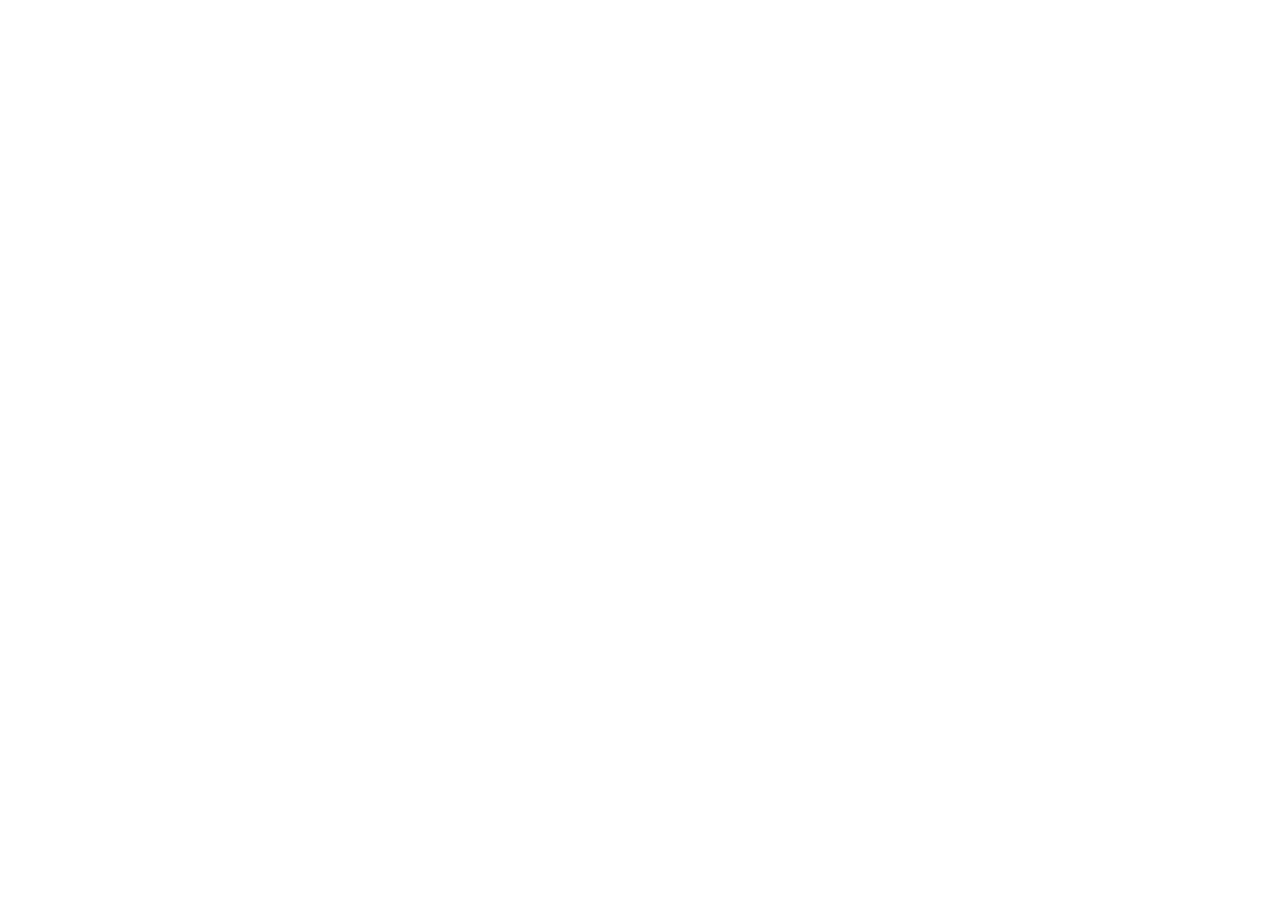
==== index.html @ 4ad4c4ee "Finish" ====
<!DOCTYPE html>
<html lang="en">

<head>
    <meta charset="UTF-8">
    <meta http-equiv="X-UA-Compatible" content="IE=edge">
    <meta name="viewport" content="width=device-width, initial-scale=1.0">
    <title>Document</title>
    <link rel="stylesheet" href="scss/main.min.css">
</head>



</html>
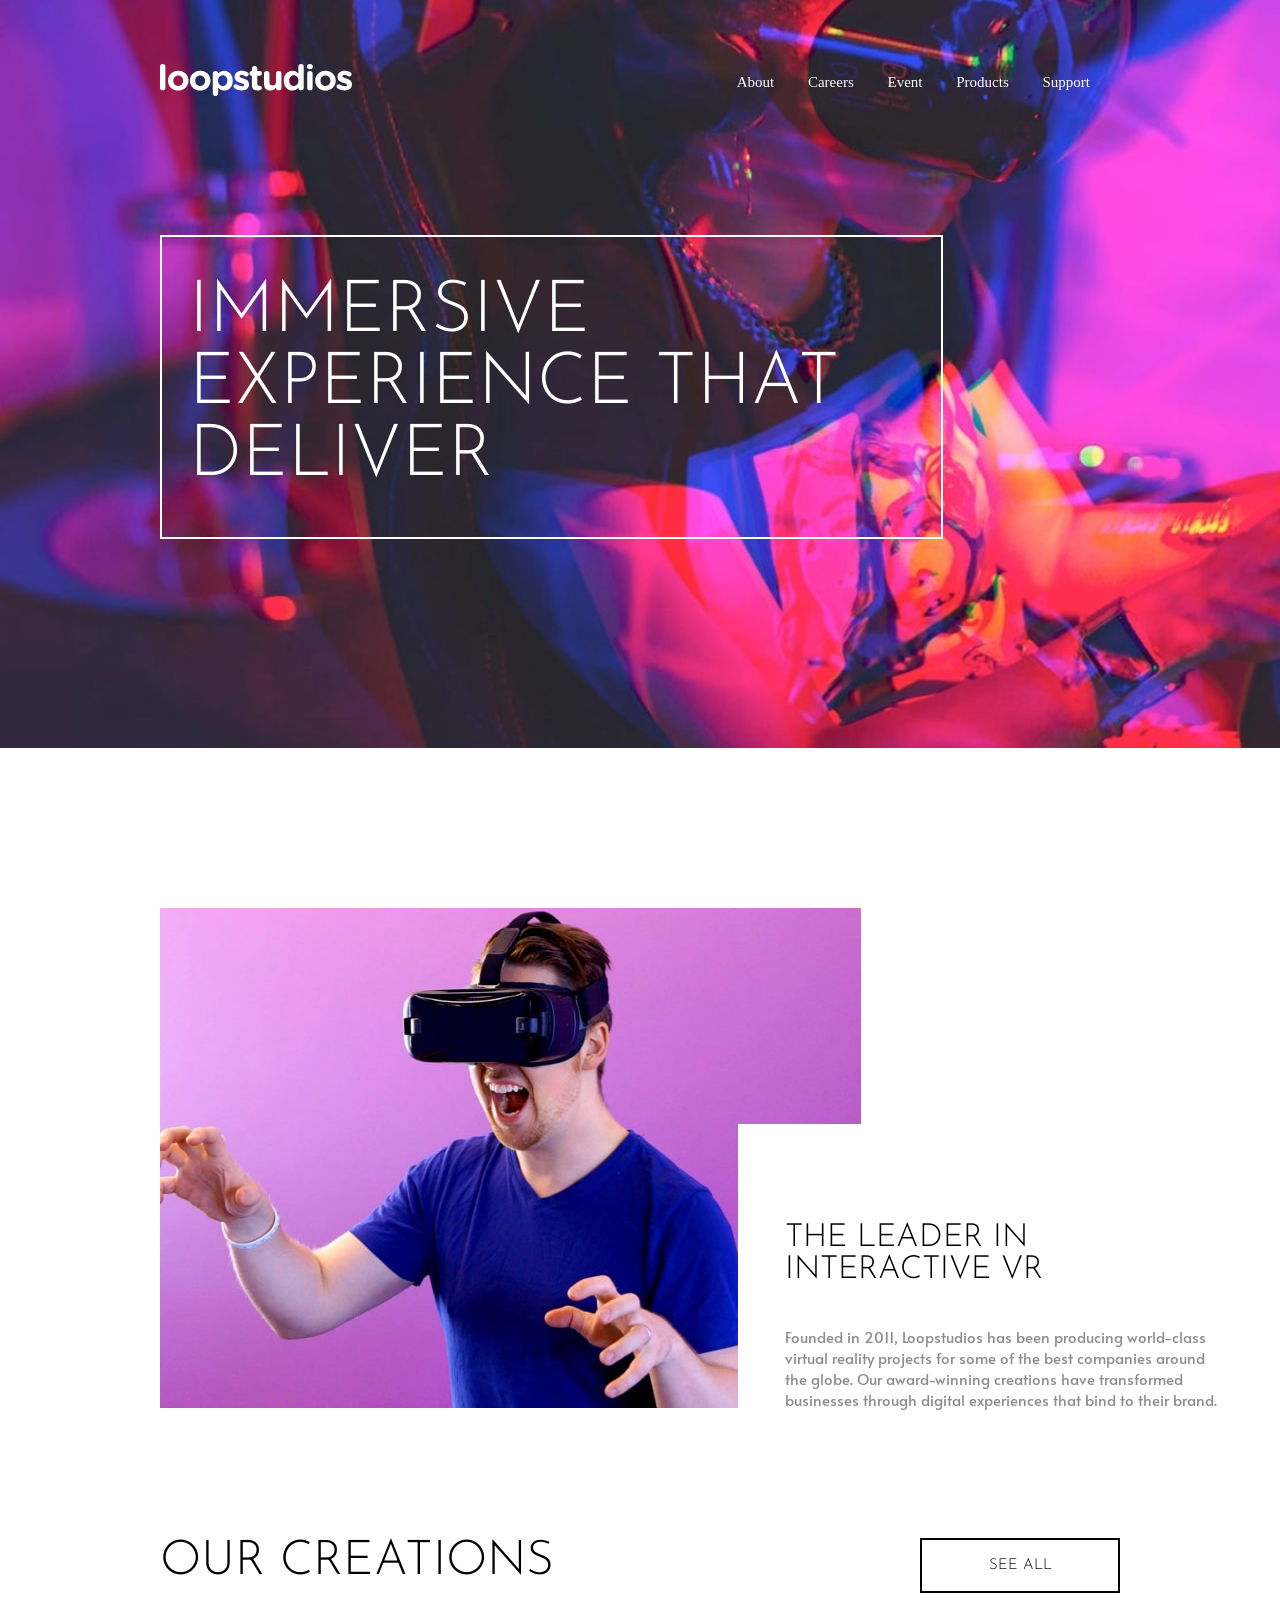
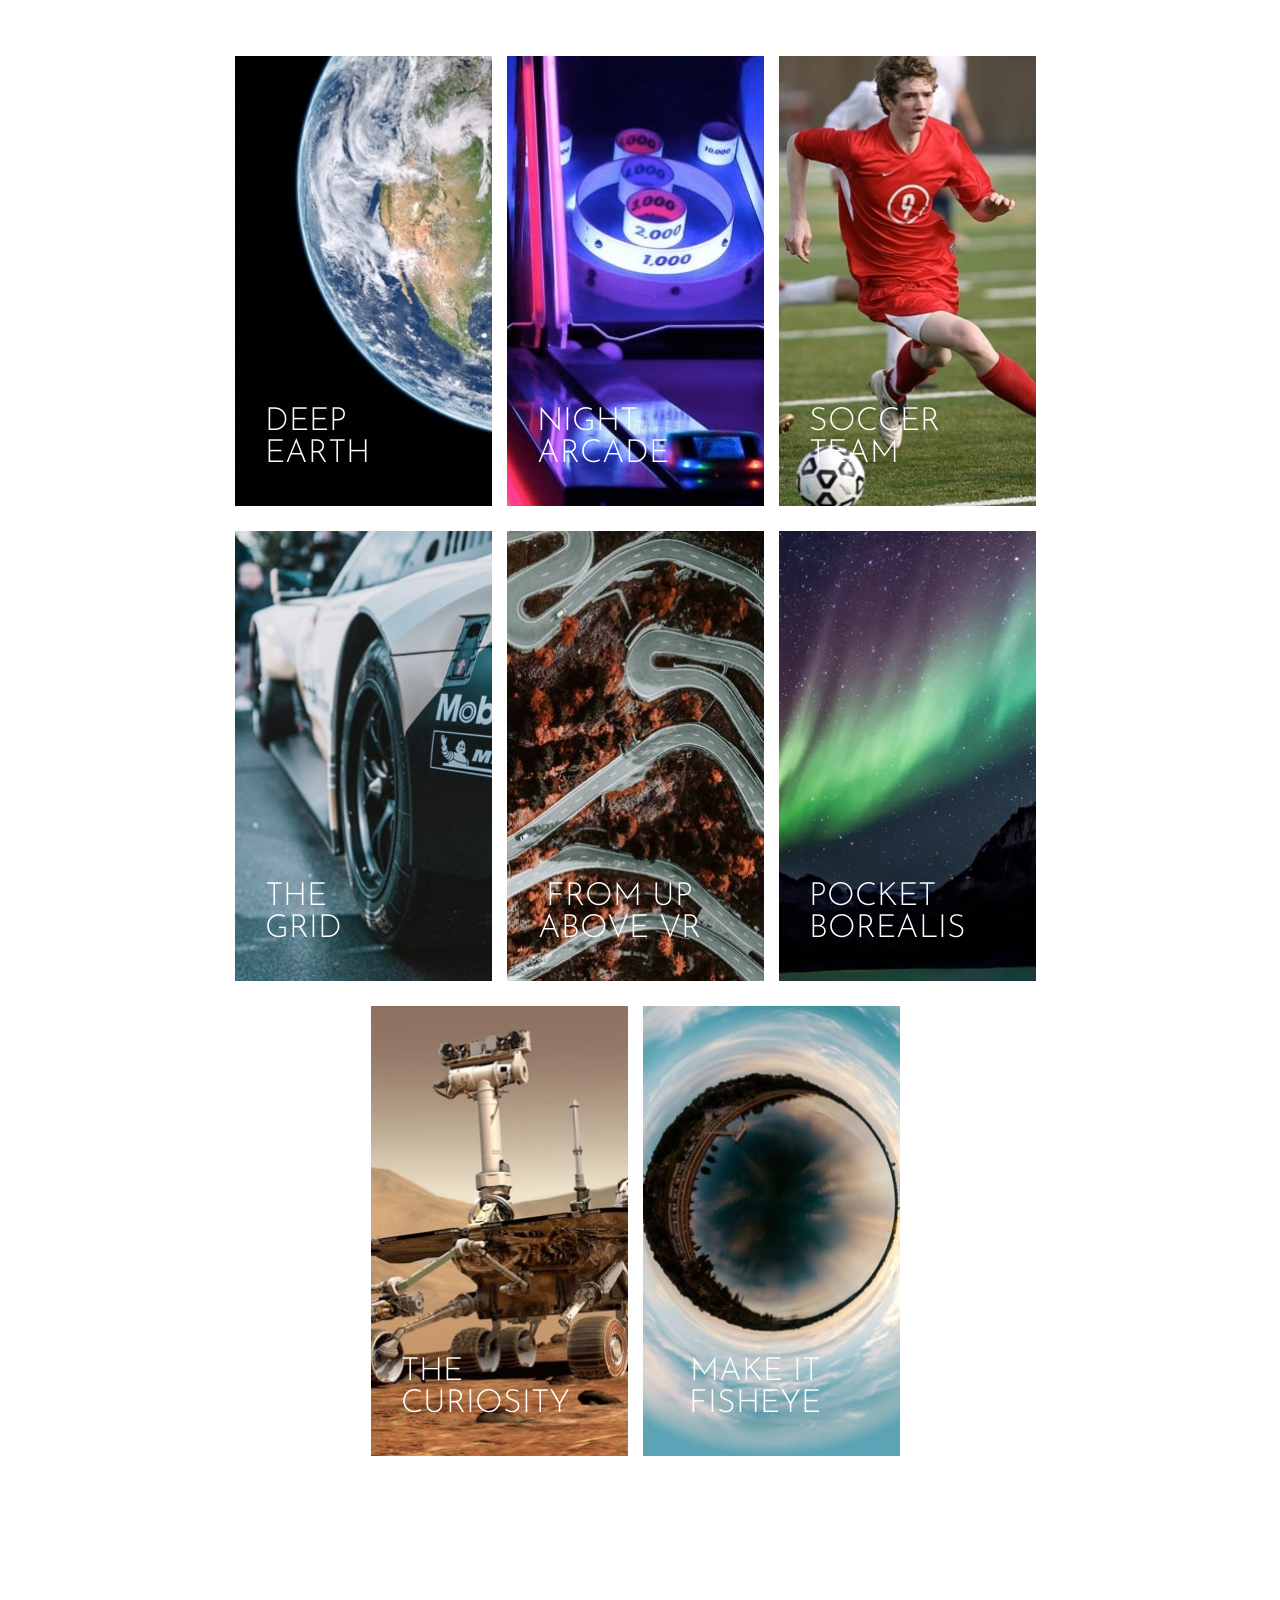
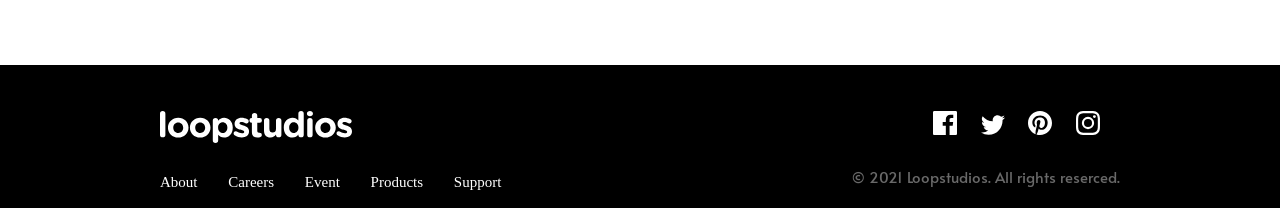
==== commit e75f5c20: "Finis" ====
--- a/index.html
+++ b/index.html
@@ -1,14 +1,109 @@
 <!DOCTYPE html>
 <html lang="en">
-
 <head>
     <meta charset="UTF-8">
     <meta http-equiv="X-UA-Compatible" content="IE=edge">
     <meta name="viewport" content="width=device-width, initial-scale=1.0">
-    <title>Document</title>
-    <link rel="stylesheet" href="scss/main.min.css">
+    <title>Week 6 - Submision</title>
+    <link rel="shortcut icon" href="images/favicon-32x32.png" type="image/x-icon">
+    <link rel="stylesheet" href="sass/main.min.css">
 </head>
+<body>
+    <body>
+    <header>
+        <nav>
+            <img src="images/icon/logo.svg" alt="">
 
+            <ul class="navigasi">
+                <li><a href="">About</a><div></div></li>
+                <li><a href="">Careers</a><div></div></li>
+                <li><a href="">Event</a><div></div></li>
+                <li><a href="">Products</a><div></div></li>
+                <li><a href="">Support</a><div></div></li>
+            </ul>
+            <img class="icon-hamburger" src="images/icon/icon-hamburger.svg" alt="">
+        </nav>
+        <h1 class="motto">immersive experience that deliver</h1>
+    </header>
 
+    <main>
+        <article >
+            <section class="promosi-1">
+                <div class="img-content"></div>
+                <div class="text-content">
+                    <h2>
+                    the leader in interactive vr
+                </h2>
+                <p>
+                 Founded in 2011, Loopstudios has been producing world-class virtual reality projects for some of the best companies around the globe. Our award-winning creations have transformed businesses through digital experiences that bind to their brand.
+                </p>
+                </div>
+            </section>
+            <section class="promosi-2">
+              <div class="header">
+                    <h2>our creations</h2>
+                 <p id="seeAllDekstop">See All</p>
+              </div>
+                <div>
+                    <div class="image-promosi-2">
+                        <h3>
+                            deep earth
+                        </h3>
+                    </div>
+                    <div class="image-promosi-2">
+                        <h3>
+                            night arcade 
+                        </h3>
+                    </div>
+                    <div class="image-promosi-2"><h3>
+                        soccer team
+                    </h3></div>
+                    <div class="image-promosi-2">
+                        <h3>the grid</h3>
+                    </div>
+                    <div class="image-promosi-2">
+                        <h3>from up above vr</h3>
+                    </div>
+                    <div class="image-promosi-2">
+                        <h3>pocket borealis</h3>
+                    </div>
+                    <div class="image-promosi-2">
+                        <h3>the curiosity</h3>
+                    </div>
+                    <div class="image-promosi-2">
+                        <h3>make it fisheye</h3>
+                    </div>
+                </div>
+                <p id="seeAllMobile">See All</p>
+            </section>
+        </article>
+    </main>
+    
+    <footer>
+        <section class="footer-1">
+                 <img src="images/icon/logo.svg" alt="" class="brand">
 
+                 <ul class="navigasi">
+                <li><a href="">About</a></li>
+                <li><a href="">Careers</a></li>
+                <li><a href="">Event</a></li>
+                <li><a href="">Products</a></li>
+                <li><a href="">Support</a></li>
+            </ul>
+            </div>
+        </section>
+        <section class="footer-2">
+            <ul>
+                <li><img src="images/icon/icon-facebook.svg" alt=""></li>
+                <li><img src="images/icon/icon-twitter.svg" alt=""></li>
+                <li><img src="images/icon/icon-pinterest.svg" alt=""></li>
+                <li><img src="images/icon/icon-instagram.svg" alt=""></li>
+            </ul>
+            <p>
+                	&copy; 2021 Loopstudios. All rights reserced.
+            </p>
+        </section>
+    </footer>
+</body>
+</body>
 </html>
--- a/sass/main.min.css
+++ b/sass/main.min.css
@@ -0,0 +1 @@
+@import url("https://fonts.googleapis.com/css2?family=Alata&family=Josefin+Sans:wght@300&display=swap");article .promosi-2 .header #seeAllDekstop,article .promosi-2 #seeAllMobile{padding:18px 48px;border:2px solid black;width:100px;display:inline-block;margin-top:15px}article .promosi-2 .header #seeAllDekstop:hover,article .promosi-2 #seeAllMobile:hover{cursor:pointer;background-color:#000;color:#fff}article .promosi-1 .text-content p,footer .footer-1 h1,footer .footer-2 p{font-family:'Alata', sans-serif;font-weight:400}article .promosi-2 .header #seeAllDekstop,article .promosi-2 #seeAllMobile,header .motto,article .promosi-1 .text-content h2,article .promosi-2,article .promosi-2 .header h2,article .promosi-2 div.image-promosi-2 h3{text-transform:uppercase;font-family:'Josefin Sans', sans-serif;font-weight:300}*{margin:0;padding:0}body{font-size:15px}header{background-image:url("../images/mobile/image-hero.jpg");background-size:cover;background-repeat:no-repeat;padding:30px}header .motto{font-size:3.125rem;padding:30px;color:#fff;border:2px solid #fff;margin-top:200px;margin-bottom:300px}header .icon-hamburger{display:inline}header .navigasi{display:none}main{padding:125px 30px}article .promosi-1{margin-bottom:115px}article .promosi-1 .img-content{background-image:url(../images/desktop/image-interactive.jpg);height:300px;background-size:415px;background-repeat:no-repeat;background-position:center}article .promosi-1 .text-content{text-align:center}article .promosi-1 .text-content h2{font-size:2rem;margin-top:62px;margin-bottom:40px}article .promosi-1 .text-content p{color:#8c8c8c}article .promosi-2{text-align:center}article .promosi-2 .header h2{font-size:2rem;margin-bottom:70px}article .promosi-2 .header #seeAllDekstop{display:none}article .promosi-2 div.image-promosi-2{height:150px;margin-bottom:25px;background-repeat:no-repeat;background-size:cover;background-position:center;position:relative;color:#fff}article .promosi-2 div.image-promosi-2:hover{cursor:pointer;opacity:0.5;position:absolute;top:0;left:0;width:100%;height:100%}article .promosi-2 div.image-promosi-2:hover h3{color:#000}article .promosi-2 div.image-promosi-2 h3{font-size:32px;width:20px;padding:67px 0px 0px 30px}article .promosi-2 div.image-promosi-2:nth-child(1){background-image:url(../images/mobile/image-deep-earth.jpg)}article .promosi-2 div.image-promosi-2:nth-child(2){background-image:url(../images/mobile/image-night-arcade.jpg)}article .promosi-2 div.image-promosi-2:nth-child(3){background-image:url(../images/mobile/image-soccer-team.jpg)}article .promosi-2 div.image-promosi-2:nth-child(4){background-image:url(../images/mobile/image-grid.jpg)}article .promosi-2 div.image-promosi-2:nth-child(5){background-image:url(../images/mobile/image-from-above.jpg)}article .promosi-2 div.image-promosi-2:nth-child(6){background-image:url(../images/mobile/image-pocket-borealis.jpg)}article .promosi-2 div.image-promosi-2:nth-child(7){background-image:url(../images/mobile/image-curiosity.jpg)}article .promosi-2 div.image-promosi-2:nth-child(8){background-image:url(../images/mobile/image-fisheye.jpg)}article .promosi-2 div.image-promosi-2:nth-child(5) h3{width:165px}article .promosi-2 div.image-promosi-2:last-child h3{width:165px}article .promosi-2 #seeAllMobile{display:inline-block}footer{background-color:#000;color:#fff;text-align:center;padding-top:24px;padding-bottom:74px}footer .brand{margin-top:46px}footer .footer-1 h1{color:#fff;margin-top:46px}footer .footer-1 ul{margin-top:27px;list-style:none;margin-bottom:17px}footer .footer-1 ul li{padding-top:30px}footer .footer-1 ul li a{text-align:center;color:#fff;text-decoration:none}footer .footer-2 ul{list-style:none;margin-top:46px;margin-bottom:27px}footer .footer-2 ul li{display:inline;margin-right:20px}footer .footer-2 p{color:dimgray}@media screen and (min-width: 1280px){body{max-width:1430px;margin:0px auto}header{max-width:1116px;background-image:url("../images/desktop/image-hero.jpg");padding:64px 160px}header .icon-hamburger{display:none}header .navigasi{float:right;display:inline;list-style:none;padding-top:10px}header .navigasi li{display:inline-block;margin-right:30px}header .navigasi li:hover div{width:20px;margin-left:14px;border-bottom:2px solid #fff;margin-top:5px}header .navigasi li a{padding-bottom:10px;text-align:center;width:20px;color:#fff;text-decoration:none}header .motto{font-size:4.5rem;padding:40px 100px 44px 27px;width:652px;margin-top:135px;margin-bottom:145px}main{padding:160px 160px 0px 160px}article .promosi-1{max-width:963px}article .promosi-1 .img-content{background-image:url(../images/desktop/image-interactive.jpg);height:500px;width:73%;background-size:cover;background-repeat:no-repeat;background-position:left}article .promosi-1 .text-content{text-align:left;padding-top:36px;padding-left:47px;width:445px;float:right;background-color:#fff;margin-top:-284px;margin-right:-110px}article .promosi-2{margin-bottom:184px}article .promosi-2 .header{text-align:left}article .promosi-2 .header h2{margin-top:15px;font-size:48px;display:inline-block}article .promosi-2 .header #seeAllDekstop{display:block;float:right;text-align:center}article .promosi-2 #seeAllMobile{display:none}article .promosi-2 div.image-promosi-2{height:450px;width:257px;display:inline-block;margin-right:10px}article .promosi-2 div.image-promosi-2 h3{padding:350px 0px 0px 30px}article .promosi-2 div.image-promosi-2:nth-child(1){background-image:url(../images/desktop/image-deep-earth.jpg)}article .promosi-2 div.image-promosi-2:nth-child(2){background-image:url(../images/desktop/image-night-arcade.jpg)}article .promosi-2 div.image-promosi-2:nth-child(3){background-image:url(../images/desktop/image-soccer-team.jpg)}article .promosi-2 div.image-promosi-2:nth-child(4){background-image:url(../images/desktop/image-grid.jpg)}article .promosi-2 div.image-promosi-2:nth-child(5){background-image:url(../images/desktop/image-from-above.jpg)}article .promosi-2 div.image-promosi-2:nth-child(6){background-image:url(../images/desktop/image-pocket-borealis.jpg)}article .promosi-2 div.image-promosi-2:nth-child(7){background-image:url(../images/desktop/image-curiosity.jpg)}article .promosi-2 div.image-promosi-2:nth-child(8){background-image:url(../images/desktop/image-fisheye.jpg)}article .promosi-2 div.image-promosi-2:nth-child(5) h3{width:165px}article .promosi-2 div.image-promosi-2:last-child h3{width:165px}footer{text-align:left;display:flex;padding:0px 160px}footer .footer-1{flex-grow:1}footer .footer-1 ul li{margin-right:27px;display:inline}footer .footer-2{flex-grow:1;text-align:right}}
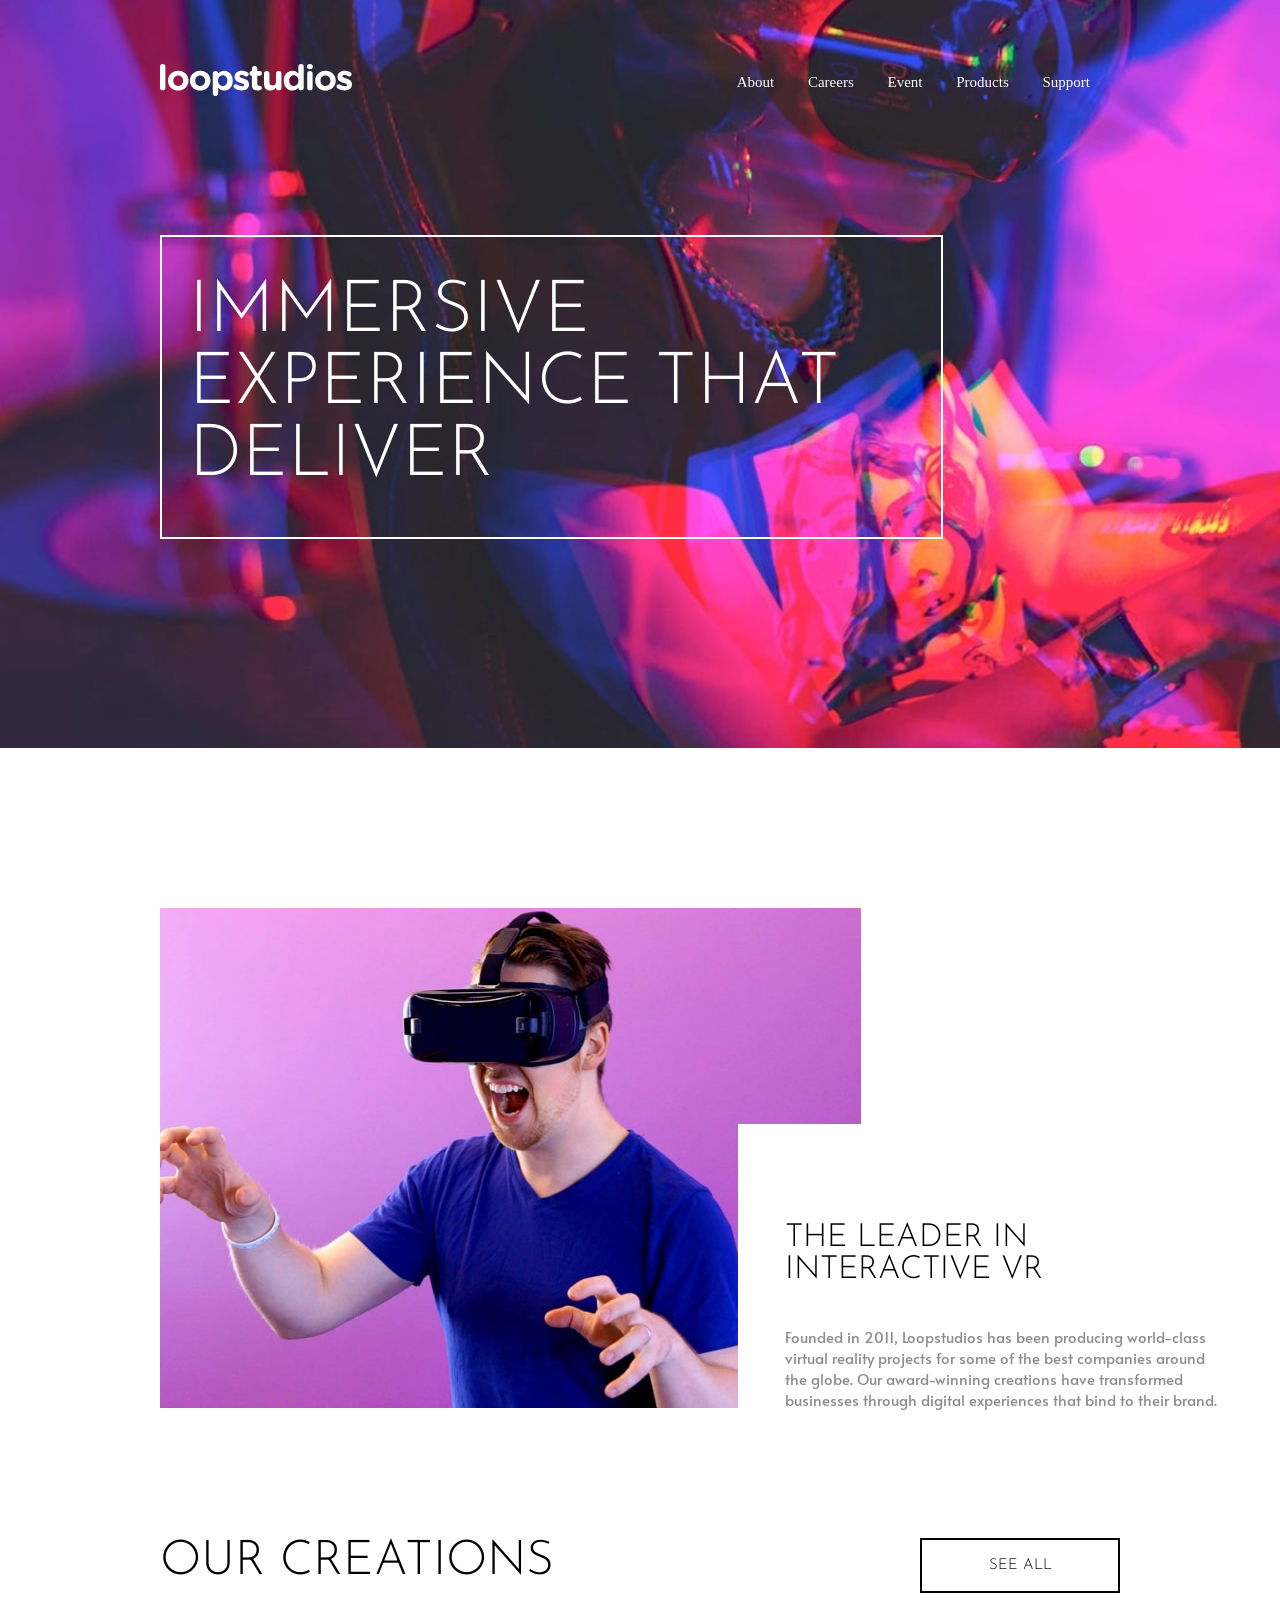
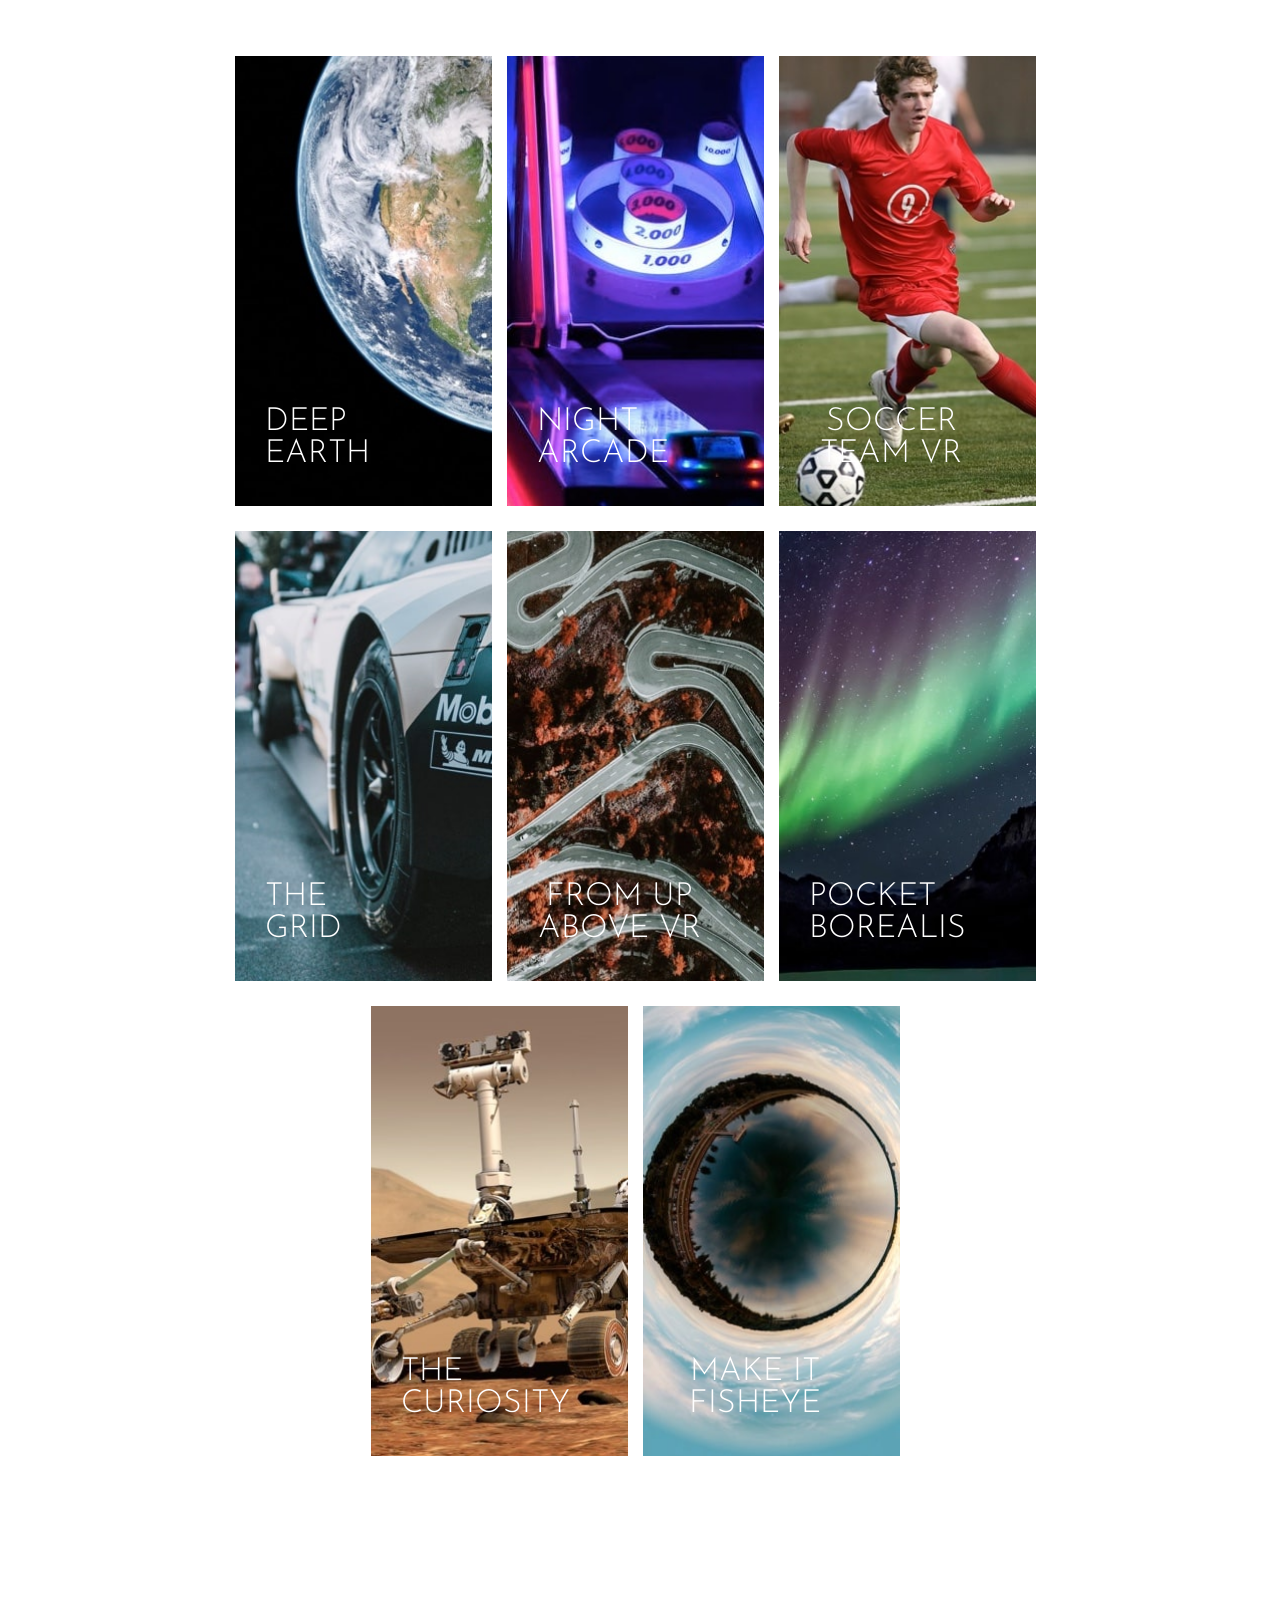
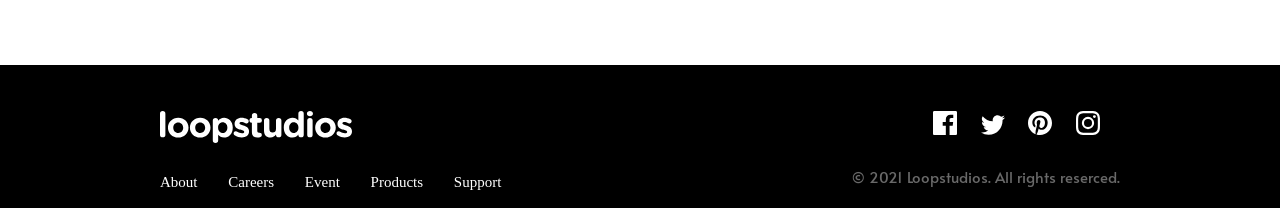
==== commit 37f42f6f: "Add VR text" ====
--- a/index.html
+++ b/index.html
@@ -56,7 +56,7 @@
                         </h3>
                     </div>
                     <div class="image-promosi-2"><h3>
-                        soccer team
+                        soccer team vr
                     </h3></div>
                     <div class="image-promosi-2">
                         <h3>the grid</h3>
--- a/sass/main.min.css
+++ b/sass/main.min.css
@@ -1 +1 @@
-@import url("https://fonts.googleapis.com/css2?family=Alata&family=Josefin+Sans:wght@300&display=swap");article .promosi-2 .header #seeAllDekstop,article .promosi-2 #seeAllMobile{padding:18px 48px;border:2px solid black;width:100px;display:inline-block;margin-top:15px}article .promosi-2 .header #seeAllDekstop:hover,article .promosi-2 #seeAllMobile:hover{cursor:pointer;background-color:#000;color:#fff}article .promosi-1 .text-content p,footer .footer-1 h1,footer .footer-2 p{font-family:'Alata', sans-serif;font-weight:400}article .promosi-2 .header #seeAllDekstop,article .promosi-2 #seeAllMobile,header .motto,article .promosi-1 .text-content h2,article .promosi-2,article .promosi-2 .header h2,article .promosi-2 div.image-promosi-2 h3{text-transform:uppercase;font-family:'Josefin Sans', sans-serif;font-weight:300}*{margin:0;padding:0}body{font-size:15px}header{background-image:url("../images/mobile/image-hero.jpg");background-size:cover;background-repeat:no-repeat;padding:30px}header .motto{font-size:3.125rem;padding:30px;color:#fff;border:2px solid #fff;margin-top:200px;margin-bottom:300px}header .icon-hamburger{display:inline}header .navigasi{display:none}main{padding:125px 30px}article .promosi-1{margin-bottom:115px}article .promosi-1 .img-content{background-image:url(../images/desktop/image-interactive.jpg);height:300px;background-size:415px;background-repeat:no-repeat;background-position:center}article .promosi-1 .text-content{text-align:center}article .promosi-1 .text-content h2{font-size:2rem;margin-top:62px;margin-bottom:40px}article .promosi-1 .text-content p{color:#8c8c8c}article .promosi-2{text-align:center}article .promosi-2 .header h2{font-size:2rem;margin-bottom:70px}article .promosi-2 .header #seeAllDekstop{display:none}article .promosi-2 div.image-promosi-2{height:150px;margin-bottom:25px;background-repeat:no-repeat;background-size:cover;background-position:center;position:relative;color:#fff}article .promosi-2 div.image-promosi-2:hover{cursor:pointer;opacity:0.5;position:absolute;top:0;left:0;width:100%;height:100%}article .promosi-2 div.image-promosi-2:hover h3{color:#000}article .promosi-2 div.image-promosi-2 h3{font-size:32px;width:20px;padding:67px 0px 0px 30px}article .promosi-2 div.image-promosi-2:nth-child(1){background-image:url(../images/mobile/image-deep-earth.jpg)}article .promosi-2 div.image-promosi-2:nth-child(2){background-image:url(../images/mobile/image-night-arcade.jpg)}article .promosi-2 div.image-promosi-2:nth-child(3){background-image:url(../images/mobile/image-soccer-team.jpg)}article .promosi-2 div.image-promosi-2:nth-child(4){background-image:url(../images/mobile/image-grid.jpg)}article .promosi-2 div.image-promosi-2:nth-child(5){background-image:url(../images/mobile/image-from-above.jpg)}article .promosi-2 div.image-promosi-2:nth-child(6){background-image:url(../images/mobile/image-pocket-borealis.jpg)}article .promosi-2 div.image-promosi-2:nth-child(7){background-image:url(../images/mobile/image-curiosity.jpg)}article .promosi-2 div.image-promosi-2:nth-child(8){background-image:url(../images/mobile/image-fisheye.jpg)}article .promosi-2 div.image-promosi-2:nth-child(5) h3{width:165px}article .promosi-2 div.image-promosi-2:last-child h3{width:165px}article .promosi-2 #seeAllMobile{display:inline-block}footer{background-color:#000;color:#fff;text-align:center;padding-top:24px;padding-bottom:74px}footer .brand{margin-top:46px}footer .footer-1 h1{color:#fff;margin-top:46px}footer .footer-1 ul{margin-top:27px;list-style:none;margin-bottom:17px}footer .footer-1 ul li{padding-top:30px}footer .footer-1 ul li a{text-align:center;color:#fff;text-decoration:none}footer .footer-2 ul{list-style:none;margin-top:46px;margin-bottom:27px}footer .footer-2 ul li{display:inline;margin-right:20px}footer .footer-2 p{color:dimgray}@media screen and (min-width: 1280px){body{max-width:1430px;margin:0px auto}header{max-width:1116px;background-image:url("../images/desktop/image-hero.jpg");padding:64px 160px}header .icon-hamburger{display:none}header .navigasi{float:right;display:inline;list-style:none;padding-top:10px}header .navigasi li{display:inline-block;margin-right:30px}header .navigasi li:hover div{width:20px;margin-left:14px;border-bottom:2px solid #fff;margin-top:5px}header .navigasi li a{padding-bottom:10px;text-align:center;width:20px;color:#fff;text-decoration:none}header .motto{font-size:4.5rem;padding:40px 100px 44px 27px;width:652px;margin-top:135px;margin-bottom:145px}main{padding:160px 160px 0px 160px}article .promosi-1{max-width:963px}article .promosi-1 .img-content{background-image:url(../images/desktop/image-interactive.jpg);height:500px;width:73%;background-size:cover;background-repeat:no-repeat;background-position:left}article .promosi-1 .text-content{text-align:left;padding-top:36px;padding-left:47px;width:445px;float:right;background-color:#fff;margin-top:-284px;margin-right:-110px}article .promosi-2{margin-bottom:184px}article .promosi-2 .header{text-align:left}article .promosi-2 .header h2{margin-top:15px;font-size:48px;display:inline-block}article .promosi-2 .header #seeAllDekstop{display:block;float:right;text-align:center}article .promosi-2 #seeAllMobile{display:none}article .promosi-2 div.image-promosi-2{height:450px;width:257px;display:inline-block;margin-right:10px}article .promosi-2 div.image-promosi-2 h3{padding:350px 0px 0px 30px}article .promosi-2 div.image-promosi-2:nth-child(1){background-image:url(../images/desktop/image-deep-earth.jpg)}article .promosi-2 div.image-promosi-2:nth-child(2){background-image:url(../images/desktop/image-night-arcade.jpg)}article .promosi-2 div.image-promosi-2:nth-child(3){background-image:url(../images/desktop/image-soccer-team.jpg)}article .promosi-2 div.image-promosi-2:nth-child(4){background-image:url(../images/desktop/image-grid.jpg)}article .promosi-2 div.image-promosi-2:nth-child(5){background-image:url(../images/desktop/image-from-above.jpg)}article .promosi-2 div.image-promosi-2:nth-child(6){background-image:url(../images/desktop/image-pocket-borealis.jpg)}article .promosi-2 div.image-promosi-2:nth-child(7){background-image:url(../images/desktop/image-curiosity.jpg)}article .promosi-2 div.image-promosi-2:nth-child(8){background-image:url(../images/desktop/image-fisheye.jpg)}article .promosi-2 div.image-promosi-2:nth-child(5) h3{width:165px}article .promosi-2 div.image-promosi-2:last-child h3{width:165px}footer{text-align:left;display:flex;padding:0px 160px}footer .footer-1{flex-grow:1}footer .footer-1 ul li{margin-right:27px;display:inline}footer .footer-2{flex-grow:1;text-align:right}}
+@import url("https://fonts.googleapis.com/css2?family=Alata&family=Josefin+Sans:wght@300&display=swap");article .promosi-2 .header #seeAllDekstop,article .promosi-2 #seeAllMobile{padding:18px 48px;border:2px solid black;width:100px;display:inline-block;margin-top:15px}article .promosi-2 .header #seeAllDekstop:hover,article .promosi-2 #seeAllMobile:hover{cursor:pointer;background-color:#000;color:#fff}article .promosi-1 .text-content p,footer .footer-1 h1,footer .footer-2 p{font-family:'Alata', sans-serif;font-weight:400}article .promosi-2 .header #seeAllDekstop,article .promosi-2 #seeAllMobile,header .motto,article .promosi-1 .text-content h2,article .promosi-2,article .promosi-2 .header h2,article .promosi-2 div.image-promosi-2 h3{text-transform:uppercase;font-family:'Josefin Sans', sans-serif;font-weight:300}*{margin:0;padding:0}html{overflow-x:hidden}body{font-size:15px}header{background-image:url("../images/mobile/image-hero.jpg");background-size:cover;background-repeat:no-repeat;padding:30px}header .motto{font-size:3.125rem;padding:30px;color:#fff;border:2px solid #fff;margin-top:200px;margin-bottom:300px}header .icon-hamburger{display:block;float:right;padding-top:8px}header .navigasi{display:none}main{padding:125px 30px}article .promosi-1{margin-bottom:115px}article .promosi-1 .img-content{background-image:url(../images/desktop/image-interactive.jpg);height:300px;background-size:415px;background-repeat:no-repeat;background-position:center}article .promosi-1 .text-content{text-align:center}article .promosi-1 .text-content h2{font-size:2rem;margin-top:62px;margin-bottom:40px}article .promosi-1 .text-content p{color:#8c8c8c}article .promosi-2{text-align:center}article .promosi-2 .header h2{font-size:2rem;margin-bottom:70px}article .promosi-2 .header #seeAllDekstop{display:none}article .promosi-2 div.image-promosi-2{height:150px;margin-bottom:25px;background-repeat:no-repeat;background-size:cover;background-position:center;color:#fff}article .promosi-2 div.image-promosi-2:hover{cursor:pointer;opacity:0.5}article .promosi-2 div.image-promosi-2:hover h3{color:#000}article .promosi-2 div.image-promosi-2 h3{font-size:32px;width:20px;padding:67px 0px 0px 30px}article .promosi-2 div.image-promosi-2:nth-child(1){background-image:url(../images/mobile/image-deep-earth.jpg)}article .promosi-2 div.image-promosi-2:nth-child(2){background-image:url(../images/mobile/image-night-arcade.jpg)}article .promosi-2 div.image-promosi-2:nth-child(3){background-image:url(../images/mobile/image-soccer-team.jpg)}article .promosi-2 div.image-promosi-2:nth-child(4){background-image:url(../images/mobile/image-grid.jpg)}article .promosi-2 div.image-promosi-2:nth-child(5){background-image:url(../images/mobile/image-from-above.jpg)}article .promosi-2 div.image-promosi-2:nth-child(6){background-image:url(../images/mobile/image-pocket-borealis.jpg)}article .promosi-2 div.image-promosi-2:nth-child(7){background-image:url(../images/mobile/image-curiosity.jpg)}article .promosi-2 div.image-promosi-2:nth-child(8){background-image:url(../images/mobile/image-fisheye.jpg)}article .promosi-2 div.image-promosi-2:nth-child(5) h3{width:165px}article .promosi-2 div.image-promosi-2:nth-child(3) h3{width:165px}article .promosi-2 div.image-promosi-2:last-child h3{width:165px}article .promosi-2 #seeAllMobile{display:inline-block}footer{background-color:#000;color:#fff;text-align:center;padding-top:24px;padding-bottom:74px}footer .brand{margin-top:46px}footer .footer-1 h1{color:#fff;margin-top:46px}footer .footer-1 ul{margin-top:27px;list-style:none;margin-bottom:17px}footer .footer-1 ul li{padding-top:30px}footer .footer-1 ul li a{text-align:center;color:#fff;text-decoration:none}footer .footer-2 ul{list-style:none;margin-top:46px;margin-bottom:27px}footer .footer-2 ul li{display:inline;margin-right:20px}footer .footer-2 p{color:dimgray}@media screen and (min-width: 1280px){body{max-width:1430px;margin:0px auto}header{max-width:1116px;background-image:url("../images/desktop/image-hero.jpg");padding:64px 160px}header .icon-hamburger{display:none}header .navigasi{float:right;display:inline;list-style:none;padding-top:10px}header .navigasi li{display:inline-block;margin-right:30px}header .navigasi li:hover div{width:20px;margin-left:14px;border-bottom:2px solid #fff;margin-top:5px}header .navigasi li a{padding-bottom:10px;text-align:center;width:20px;color:#fff;text-decoration:none}header .motto{font-size:4.5rem;padding:40px 100px 44px 27px;width:652px;margin-top:135px;margin-bottom:145px}main{padding:160px 160px 0px 160px}article .promosi-1{max-width:963px}article .promosi-1 .img-content{background-image:url(../images/desktop/image-interactive.jpg);height:500px;width:73%;background-size:cover;background-repeat:no-repeat;background-position:left}article .promosi-1 .text-content{text-align:left;padding-top:36px;padding-left:47px;width:445px;float:right;background-color:#fff;margin-top:-284px;margin-right:-110px}article .promosi-2{margin-bottom:184px}article .promosi-2 .header{text-align:left}article .promosi-2 .header h2{margin-top:15px;font-size:48px;display:inline-block}article .promosi-2 .header #seeAllDekstop{display:block;float:right;text-align:center}article .promosi-2 #seeAllMobile{display:none}article .promosi-2 div.image-promosi-2{height:450px;width:257px;display:inline-block;margin-right:10px}article .promosi-2 div.image-promosi-2 h3{padding:350px 0px 0px 30px}article .promosi-2 div.image-promosi-2:nth-child(1){background-image:url(../images/desktop/image-deep-earth.jpg)}article .promosi-2 div.image-promosi-2:nth-child(2){background-image:url(../images/desktop/image-night-arcade.jpg)}article .promosi-2 div.image-promosi-2:nth-child(3){background-image:url(../images/desktop/image-soccer-team.jpg)}article .promosi-2 div.image-promosi-2:nth-child(4){background-image:url(../images/desktop/image-grid.jpg)}article .promosi-2 div.image-promosi-2:nth-child(5){background-image:url(../images/desktop/image-from-above.jpg)}article .promosi-2 div.image-promosi-2:nth-child(6){background-image:url(../images/desktop/image-pocket-borealis.jpg)}article .promosi-2 div.image-promosi-2:nth-child(7){background-image:url(../images/desktop/image-curiosity.jpg)}article .promosi-2 div.image-promosi-2:nth-child(8){background-image:url(../images/desktop/image-fisheye.jpg)}article .promosi-2 div.image-promosi-2:nth-child(5) h3{width:165px}article .promosi-2 div.image-promosi-2:last-child h3{width:165px}footer{text-align:left;display:flex;padding:0px 160px}footer .footer-1{flex-grow:1}footer .footer-1 ul li{margin-right:27px;display:inline}footer .footer-2{flex-grow:1;text-align:right}}
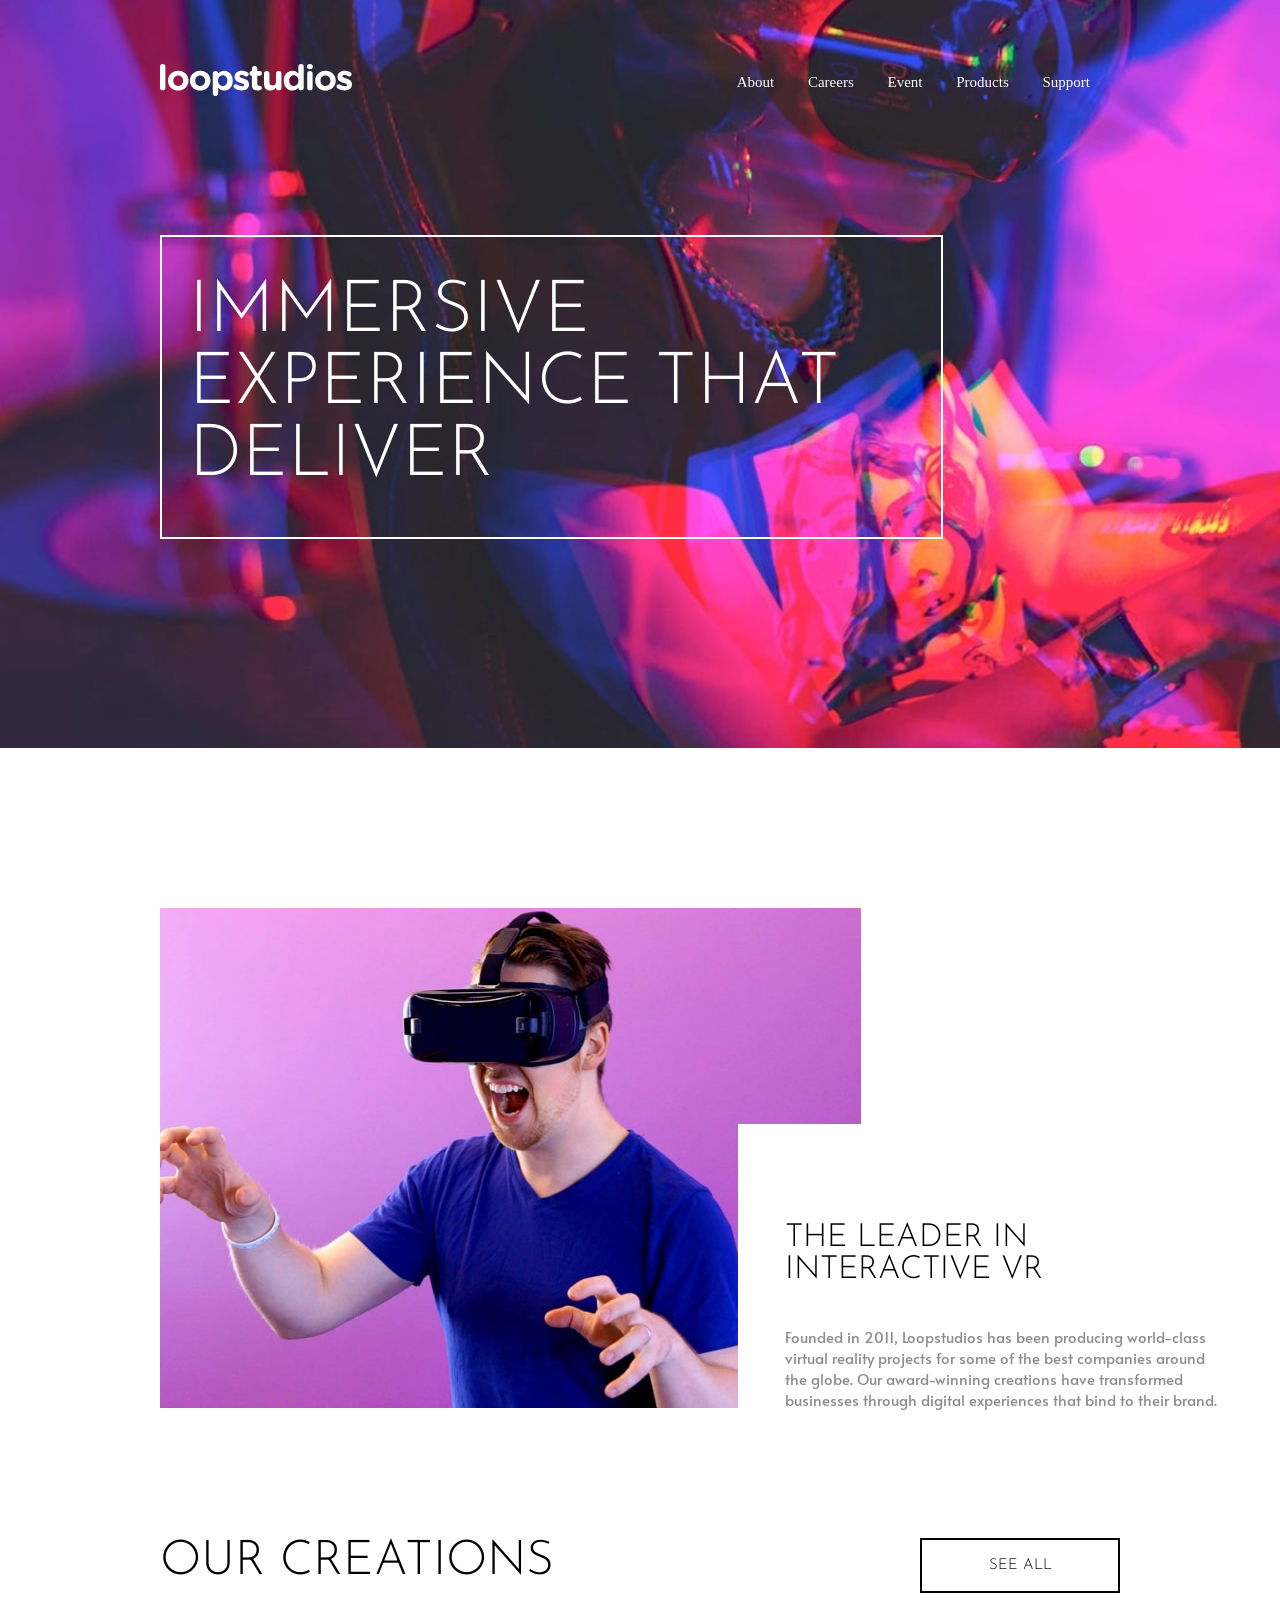
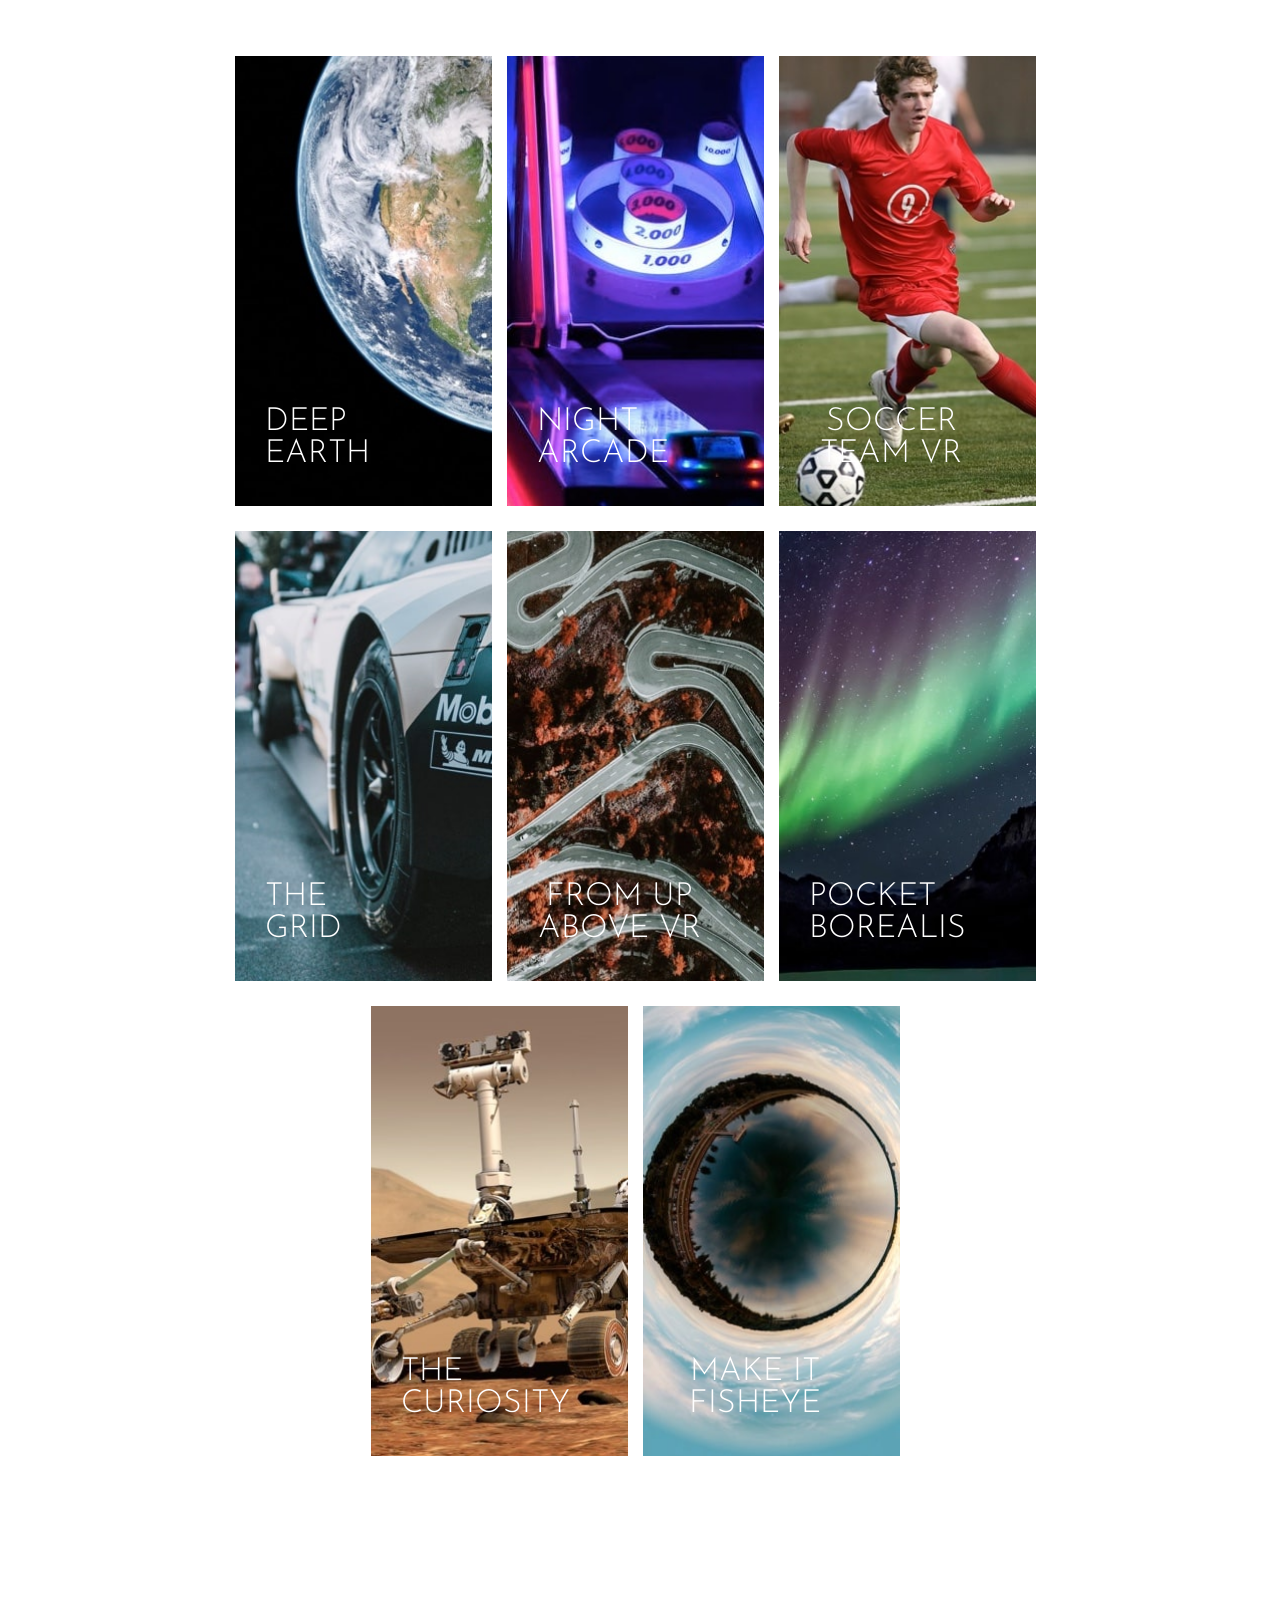
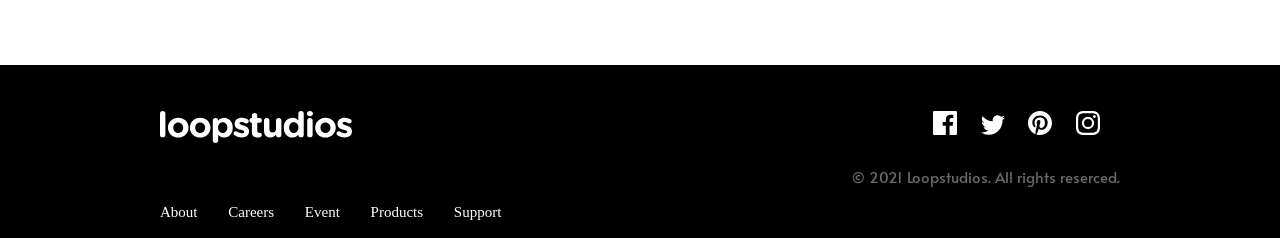
==== commit 36515f62: "Add Line Bottom :hover in footer" ====
--- a/index.html
+++ b/index.html
@@ -84,11 +84,11 @@
                  <img src="images/icon/logo.svg" alt="" class="brand">
 
                  <ul class="navigasi">
-                <li><a href="">About</a></li>
-                <li><a href="">Careers</a></li>
-                <li><a href="">Event</a></li>
-                <li><a href="">Products</a></li>
-                <li><a href="">Support</a></li>
+                <li><a href="">About</a><div></div></li>
+                <li><a href="">Careers</a><div></div></li>
+                <li><a href="">Event</a><div></div></li>
+                <li><a href="">Products</a><div></div></li>
+                <li><a href="">Support</a><div></div></li>
             </ul>
             </div>
         </section>
--- a/sass/main.min.css
+++ b/sass/main.min.css
@@ -1 +1 @@
-@import url("https://fonts.googleapis.com/css2?family=Alata&family=Josefin+Sans:wght@300&display=swap");article .promosi-2 .header #seeAllDekstop,article .promosi-2 #seeAllMobile{padding:18px 48px;border:2px solid black;width:100px;display:inline-block;margin-top:15px}article .promosi-2 .header #seeAllDekstop:hover,article .promosi-2 #seeAllMobile:hover{cursor:pointer;background-color:#000;color:#fff}article .promosi-1 .text-content p,footer .footer-1 h1,footer .footer-2 p{font-family:'Alata', sans-serif;font-weight:400}article .promosi-2 .header #seeAllDekstop,article .promosi-2 #seeAllMobile,header .motto,article .promosi-1 .text-content h2,article .promosi-2,article .promosi-2 .header h2,article .promosi-2 div.image-promosi-2 h3{text-transform:uppercase;font-family:'Josefin Sans', sans-serif;font-weight:300}*{margin:0;padding:0}html{overflow-x:hidden}body{font-size:15px}header{background-image:url("../images/mobile/image-hero.jpg");background-size:cover;background-repeat:no-repeat;padding:30px}header .motto{font-size:3.125rem;padding:30px;color:#fff;border:2px solid #fff;margin-top:200px;margin-bottom:300px}header .icon-hamburger{display:block;float:right;padding-top:8px}header .navigasi{display:none}main{padding:125px 30px}article .promosi-1{margin-bottom:115px}article .promosi-1 .img-content{background-image:url(../images/desktop/image-interactive.jpg);height:300px;background-size:415px;background-repeat:no-repeat;background-position:center}article .promosi-1 .text-content{text-align:center}article .promosi-1 .text-content h2{font-size:2rem;margin-top:62px;margin-bottom:40px}article .promosi-1 .text-content p{color:#8c8c8c}article .promosi-2{text-align:center}article .promosi-2 .header h2{font-size:2rem;margin-bottom:70px}article .promosi-2 .header #seeAllDekstop{display:none}article .promosi-2 div.image-promosi-2{height:150px;margin-bottom:25px;background-repeat:no-repeat;background-size:cover;background-position:center;color:#fff}article .promosi-2 div.image-promosi-2:hover{cursor:pointer;opacity:0.5}article .promosi-2 div.image-promosi-2:hover h3{color:#000}article .promosi-2 div.image-promosi-2 h3{font-size:32px;width:20px;padding:67px 0px 0px 30px}article .promosi-2 div.image-promosi-2:nth-child(1){background-image:url(../images/mobile/image-deep-earth.jpg)}article .promosi-2 div.image-promosi-2:nth-child(2){background-image:url(../images/mobile/image-night-arcade.jpg)}article .promosi-2 div.image-promosi-2:nth-child(3){background-image:url(../images/mobile/image-soccer-team.jpg)}article .promosi-2 div.image-promosi-2:nth-child(4){background-image:url(../images/mobile/image-grid.jpg)}article .promosi-2 div.image-promosi-2:nth-child(5){background-image:url(../images/mobile/image-from-above.jpg)}article .promosi-2 div.image-promosi-2:nth-child(6){background-image:url(../images/mobile/image-pocket-borealis.jpg)}article .promosi-2 div.image-promosi-2:nth-child(7){background-image:url(../images/mobile/image-curiosity.jpg)}article .promosi-2 div.image-promosi-2:nth-child(8){background-image:url(../images/mobile/image-fisheye.jpg)}article .promosi-2 div.image-promosi-2:nth-child(5) h3{width:165px}article .promosi-2 div.image-promosi-2:nth-child(3) h3{width:165px}article .promosi-2 div.image-promosi-2:last-child h3{width:165px}article .promosi-2 #seeAllMobile{display:inline-block}footer{background-color:#000;color:#fff;text-align:center;padding-top:24px;padding-bottom:74px}footer .brand{margin-top:46px}footer .footer-1 h1{color:#fff;margin-top:46px}footer .footer-1 ul{margin-top:27px;list-style:none;margin-bottom:17px}footer .footer-1 ul li{padding-top:30px}footer .footer-1 ul li a{text-align:center;color:#fff;text-decoration:none}footer .footer-2 ul{list-style:none;margin-top:46px;margin-bottom:27px}footer .footer-2 ul li{display:inline;margin-right:20px}footer .footer-2 p{color:dimgray}@media screen and (min-width: 1280px){body{max-width:1430px;margin:0px auto}header{max-width:1116px;background-image:url("../images/desktop/image-hero.jpg");padding:64px 160px}header .icon-hamburger{display:none}header .navigasi{float:right;display:inline;list-style:none;padding-top:10px}header .navigasi li{display:inline-block;margin-right:30px}header .navigasi li:hover div{width:20px;margin-left:14px;border-bottom:2px solid #fff;margin-top:5px}header .navigasi li a{padding-bottom:10px;text-align:center;width:20px;color:#fff;text-decoration:none}header .motto{font-size:4.5rem;padding:40px 100px 44px 27px;width:652px;margin-top:135px;margin-bottom:145px}main{padding:160px 160px 0px 160px}article .promosi-1{max-width:963px}article .promosi-1 .img-content{background-image:url(../images/desktop/image-interactive.jpg);height:500px;width:73%;background-size:cover;background-repeat:no-repeat;background-position:left}article .promosi-1 .text-content{text-align:left;padding-top:36px;padding-left:47px;width:445px;float:right;background-color:#fff;margin-top:-284px;margin-right:-110px}article .promosi-2{margin-bottom:184px}article .promosi-2 .header{text-align:left}article .promosi-2 .header h2{margin-top:15px;font-size:48px;display:inline-block}article .promosi-2 .header #seeAllDekstop{display:block;float:right;text-align:center}article .promosi-2 #seeAllMobile{display:none}article .promosi-2 div.image-promosi-2{height:450px;width:257px;display:inline-block;margin-right:10px}article .promosi-2 div.image-promosi-2 h3{padding:350px 0px 0px 30px}article .promosi-2 div.image-promosi-2:nth-child(1){background-image:url(../images/desktop/image-deep-earth.jpg)}article .promosi-2 div.image-promosi-2:nth-child(2){background-image:url(../images/desktop/image-night-arcade.jpg)}article .promosi-2 div.image-promosi-2:nth-child(3){background-image:url(../images/desktop/image-soccer-team.jpg)}article .promosi-2 div.image-promosi-2:nth-child(4){background-image:url(../images/desktop/image-grid.jpg)}article .promosi-2 div.image-promosi-2:nth-child(5){background-image:url(../images/desktop/image-from-above.jpg)}article .promosi-2 div.image-promosi-2:nth-child(6){background-image:url(../images/desktop/image-pocket-borealis.jpg)}article .promosi-2 div.image-promosi-2:nth-child(7){background-image:url(../images/desktop/image-curiosity.jpg)}article .promosi-2 div.image-promosi-2:nth-child(8){background-image:url(../images/desktop/image-fisheye.jpg)}article .promosi-2 div.image-promosi-2:nth-child(5) h3{width:165px}article .promosi-2 div.image-promosi-2:last-child h3{width:165px}footer{text-align:left;display:flex;padding:0px 160px}footer .footer-1{flex-grow:1}footer .footer-1 ul li{margin-right:27px;display:inline}footer .footer-2{flex-grow:1;text-align:right}}
+@import url("https://fonts.googleapis.com/css2?family=Alata&family=Josefin+Sans:wght@300&display=swap");article .promosi-2 .header #seeAllDekstop,article .promosi-2 #seeAllMobile{padding:18px 48px;border:2px solid black;width:100px;display:inline-block;margin-top:15px}article .promosi-2 .header #seeAllDekstop:hover,article .promosi-2 #seeAllMobile:hover{cursor:pointer;background-color:#000;color:#fff}article .promosi-1 .text-content p,footer .footer-1 h1,footer .footer-2 p{font-family:'Alata', sans-serif;font-weight:400}article .promosi-2 .header #seeAllDekstop,article .promosi-2 #seeAllMobile,header .motto,article .promosi-1 .text-content h2,article .promosi-2,article .promosi-2 .header h2,article .promosi-2 div.image-promosi-2 h3{text-transform:uppercase;font-family:'Josefin Sans', sans-serif;font-weight:300}*{margin:0;padding:0}body{font-size:15px}header{background-image:url("../images/mobile/image-hero.jpg");background-size:cover;background-repeat:no-repeat;padding:30px}header .motto{font-size:3.125rem;padding:30px;color:#fff;border:2px solid #fff;margin-top:200px;margin-bottom:300px}header .icon-hamburger{display:block;float:right;padding-top:8px}header .navigasi{display:none}main{padding:125px 30px}article .promosi-1{margin-bottom:115px}article .promosi-1 .img-content{background-image:url(../images/desktop/image-interactive.jpg);height:300px;background-size:415px;background-repeat:no-repeat;background-position:center}article .promosi-1 .text-content{text-align:center}article .promosi-1 .text-content h2{font-size:2rem;margin-top:62px;margin-bottom:40px}article .promosi-1 .text-content p{color:#8c8c8c}article .promosi-2{text-align:center}article .promosi-2 .header h2{font-size:2rem;margin-bottom:70px}article .promosi-2 .header #seeAllDekstop{display:none}article .promosi-2 div.image-promosi-2{height:150px;margin-bottom:25px;background-repeat:no-repeat;background-size:cover;background-position:center;color:#fff}article .promosi-2 div.image-promosi-2:hover{cursor:pointer;opacity:0.5}article .promosi-2 div.image-promosi-2:hover h3{color:#000}article .promosi-2 div.image-promosi-2 h3{font-size:32px;width:20px;padding:67px 0px 0px 30px}article .promosi-2 div.image-promosi-2:nth-child(1){background-image:url(../images/mobile/image-deep-earth.jpg)}article .promosi-2 div.image-promosi-2:nth-child(2){background-image:url(../images/mobile/image-night-arcade.jpg)}article .promosi-2 div.image-promosi-2:nth-child(3){background-image:url(../images/mobile/image-soccer-team.jpg)}article .promosi-2 div.image-promosi-2:nth-child(4){background-image:url(../images/mobile/image-grid.jpg)}article .promosi-2 div.image-promosi-2:nth-child(5){background-image:url(../images/mobile/image-from-above.jpg)}article .promosi-2 div.image-promosi-2:nth-child(6){background-image:url(../images/mobile/image-pocket-borealis.jpg)}article .promosi-2 div.image-promosi-2:nth-child(7){background-image:url(../images/mobile/image-curiosity.jpg)}article .promosi-2 div.image-promosi-2:nth-child(8){background-image:url(../images/mobile/image-fisheye.jpg)}article .promosi-2 div.image-promosi-2:nth-child(5) h3{width:165px}article .promosi-2 div.image-promosi-2:nth-child(3) h3{width:165px}article .promosi-2 div.image-promosi-2:last-child h3{width:165px}article .promosi-2 #seeAllMobile{display:inline-block}footer{background-color:#000;color:#fff;text-align:center;padding-top:24px;padding-bottom:74px}footer .brand{margin-top:46px}footer .footer-1 h1{color:#fff;margin-top:46px}footer .footer-1 ul{margin-top:27px;list-style:none;margin-bottom:17px}footer .footer-1 ul li{padding-top:30px}footer .footer-1 ul li a{text-align:center;color:#fff;text-decoration:none}footer .footer-2 ul{list-style:none;margin-top:46px;margin-bottom:27px}footer .footer-2 ul li{display:inline;margin-right:20px}footer .footer-2 p{color:dimgray}@media screen and (min-width: 1280px){body{max-width:1430px;margin:0px auto}header{max-width:1116px;background-image:url("../images/desktop/image-hero.jpg");padding:64px 160px}header .icon-hamburger{display:none}header .navigasi{float:right;display:inline;list-style:none;padding-top:10px}header .navigasi li{display:inline-block;margin-right:30px}header .navigasi li:hover div{width:20px;margin-left:14px;border-bottom:2px solid #fff;margin-top:5px}header .navigasi li a{padding-bottom:10px;text-align:center;width:20px;color:#fff;text-decoration:none}header .motto{font-size:4.5rem;padding:40px 100px 44px 27px;width:652px;margin-top:135px;margin-bottom:145px}main{padding:160px 160px 0px 160px}article .promosi-1{max-width:963px}article .promosi-1 .img-content{background-image:url(../images/desktop/image-interactive.jpg);height:500px;width:73%;background-size:cover;background-repeat:no-repeat;background-position:left}article .promosi-1 .text-content{text-align:left;padding-top:36px;padding-left:47px;width:445px;float:right;background-color:#fff;margin-top:-284px;margin-right:-110px}article .promosi-2{margin-bottom:184px}article .promosi-2 .header{text-align:left}article .promosi-2 .header h2{margin-top:15px;font-size:48px;display:inline-block}article .promosi-2 .header #seeAllDekstop{display:block;float:right;text-align:center}article .promosi-2 #seeAllMobile{display:none}article .promosi-2 div.image-promosi-2{height:450px;width:257px;display:inline-block;margin-right:10px}article .promosi-2 div.image-promosi-2 h3{padding:350px 0px 0px 30px}article .promosi-2 div.image-promosi-2:nth-child(1){background-image:url(../images/desktop/image-deep-earth.jpg)}article .promosi-2 div.image-promosi-2:nth-child(2){background-image:url(../images/desktop/image-night-arcade.jpg)}article .promosi-2 div.image-promosi-2:nth-child(3){background-image:url(../images/desktop/image-soccer-team.jpg)}article .promosi-2 div.image-promosi-2:nth-child(4){background-image:url(../images/desktop/image-grid.jpg)}article .promosi-2 div.image-promosi-2:nth-child(5){background-image:url(../images/desktop/image-from-above.jpg)}article .promosi-2 div.image-promosi-2:nth-child(6){background-image:url(../images/desktop/image-pocket-borealis.jpg)}article .promosi-2 div.image-promosi-2:nth-child(7){background-image:url(../images/desktop/image-curiosity.jpg)}article .promosi-2 div.image-promosi-2:nth-child(8){background-image:url(../images/desktop/image-fisheye.jpg)}article .promosi-2 div.image-promosi-2:nth-child(5) h3{width:165px}article .promosi-2 div.image-promosi-2:last-child h3{width:165px}footer{text-align:left;display:flex;padding:0px 160px}footer .footer-1{flex-grow:1}footer .footer-1 ul li{margin-right:27px;display:inline-block}footer .footer-1 ul li:hover div{width:20px;margin-left:14px;border-bottom:2px solid #fff;margin-top:5px}footer .footer-2{flex-grow:1;text-align:right}}
